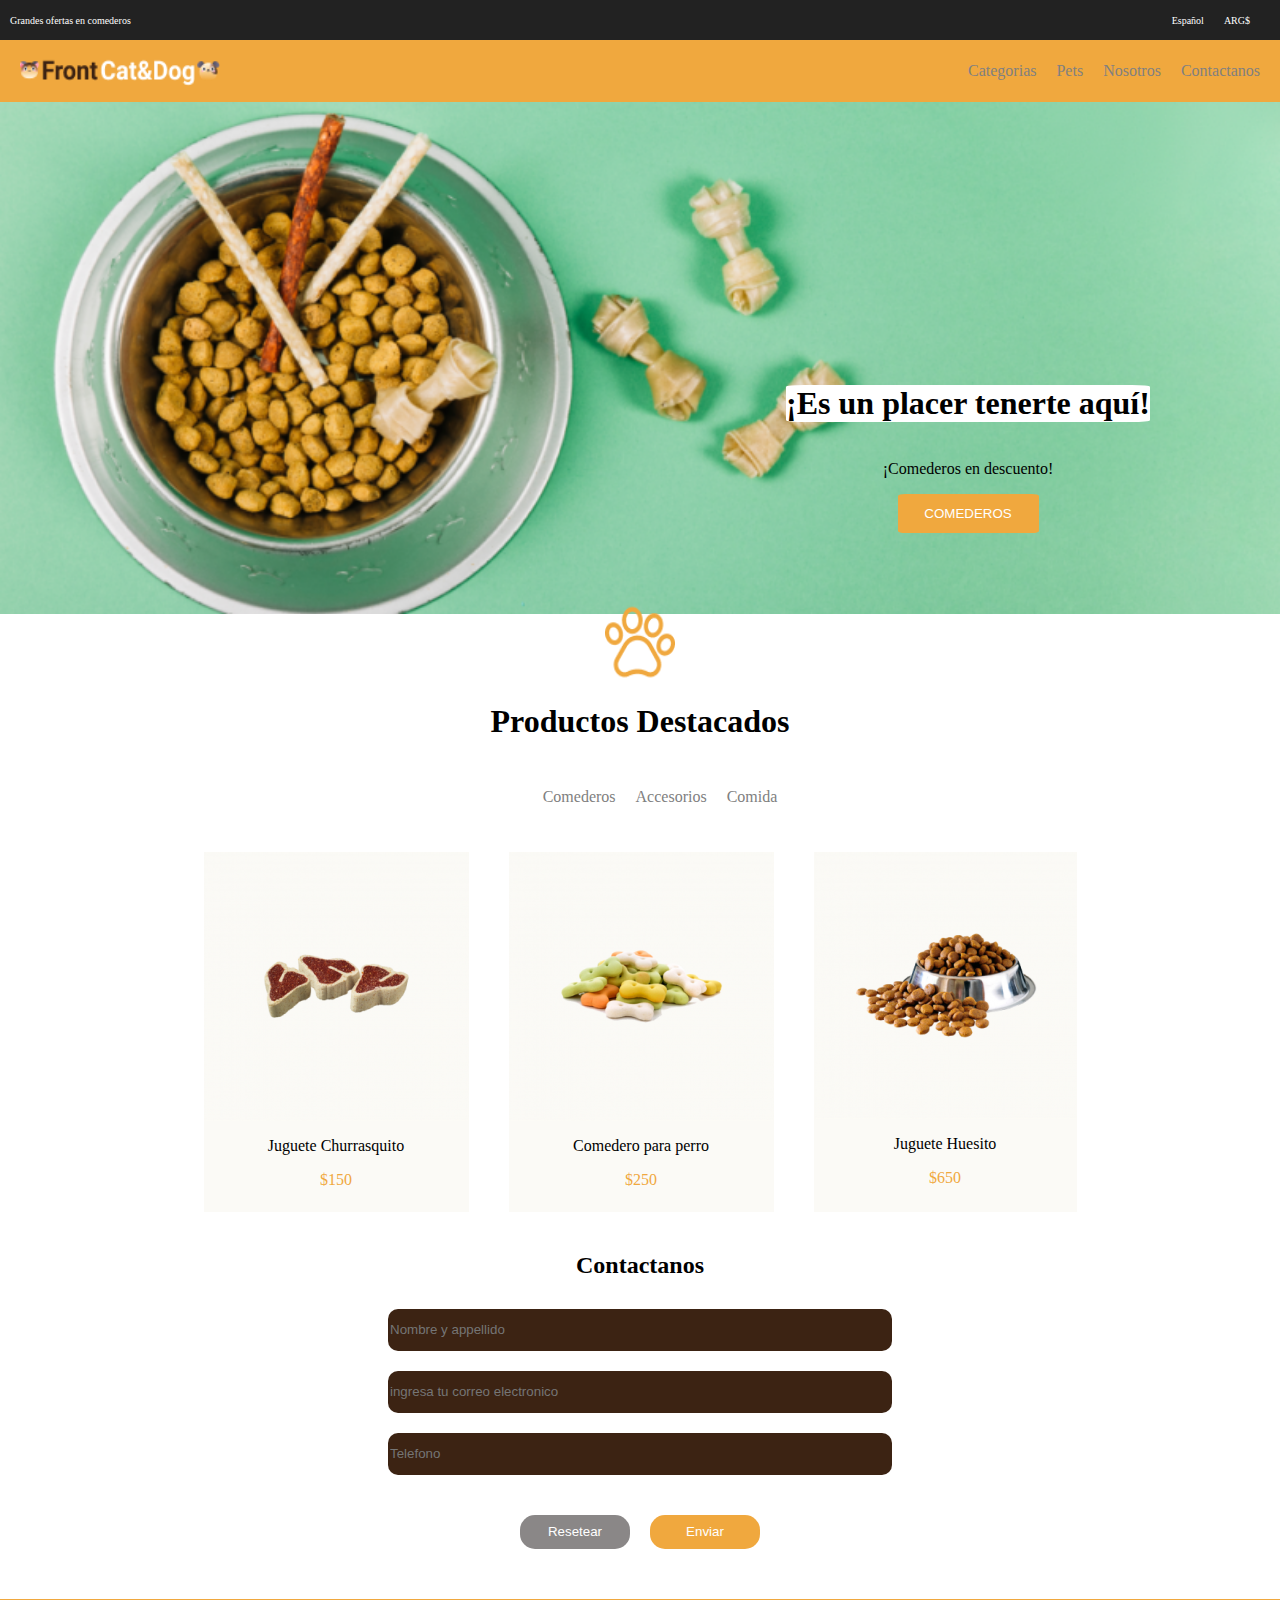
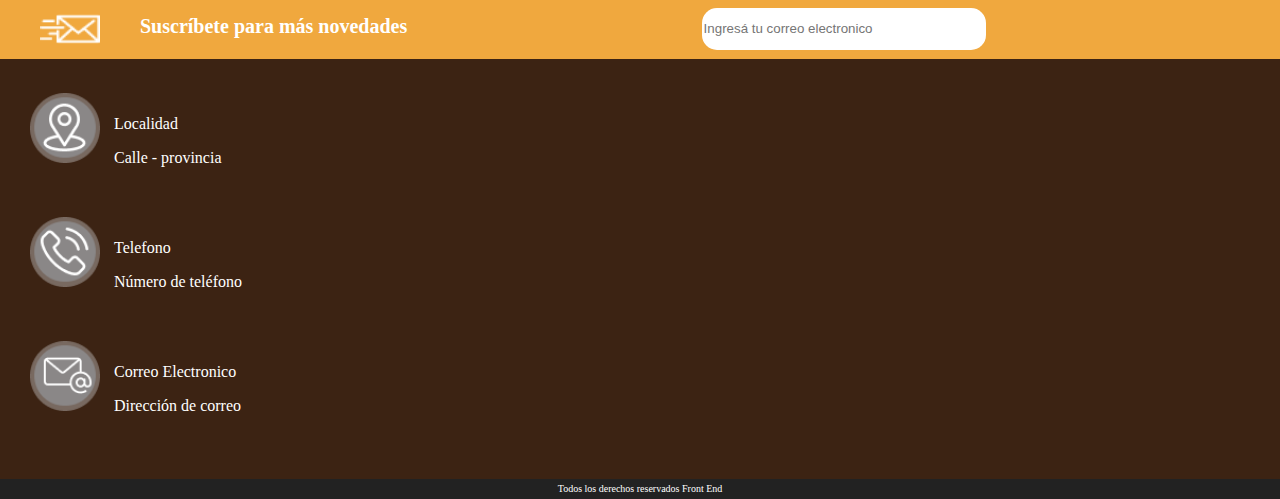
==== Frontend/clase 12/index.html @ 12a91b76 "pets shop con flexbox" ====
<!DOCTYPE html>
<html lang="en">
<head>
  <meta charset="UTF-8">
  <meta http-equiv="X-UA-Compatible" content="IE=edge">
  <meta name="viewport" content="width=device-width, initial-scale=1.0">
  <link rel="stylesheet" href="style.css">
  <title>Document</title>
</head>
<body>
  <header>
    <div class="subHeader">
      <p>Grandes ofertas en comederos</p>
      <div>
        <nav>Español</nav>
        <nav>ARG$</nav>
      </div>
    </div>
    <div class="head">
      <img src="./img/Logo.png" alt="">
      <ul>
        <li>
          <p>Categorias</p>
        </li>
        <li>
          <p>Pets</p>
        </li>
        <li>
          <p>Nosotros</p>
        </li>
        <li>
          <p>Contactanos</p>
        </li>
      </ul>
    </div>
  </header>
  <section class="container">
    <img src="./img/bowl-and-pet-daities-on-green-background_1.png" alt="">
    <div class="container-text">
      <h1>¡Es un placer tenerte aquí! </h1>
      <p>¡Comederos en descuento!</p>
      <button>COMEDEROS</button>
    </div>
  </section>
  <main>
    <div class="main-header">
      <img src="./img/pawprint 1.png" alt="huellita">
      <h1>Productos Destacados</h1>
      <ol>
        <li><a href="">Comederos</a></li>
        <li><a href="">Accesorios</a></li>
        <li><a href="">Comida</a></li>
      </ol>
    </div>
    <section class="carrusel">
      <div>
        <img src="./img/churrasquito.png" alt="">
        <p>Juguete Churrasquito</p>
        <span>$150</span>
      </div>
      <div>
        <img src="./img/Huesito.png" alt="">
        <p>Comedero para perro</p>
        <span>$250</span>
      </div>
      <div>
        <img src="./img/comedero.png" alt="">
        <p>Juguete Huesito</p>
        <span>$650</span>
      </div=>
    </section>
    </main>
  <section >
    <div class="contact">
      <h2>Contactanos</h2>
      <input type="text" placeholder="Nombre y appellido">
      <input type="text" placeholder="ingresa tu correo electronico">
      <input type="text" placeholder="Telefono">
    </div>
    <div class="buttons">
      <button id="button-uno">Resetear</button>
      <button id="button-dos">Enviar</button>
    </div>
  </section>
  <footer>
    <div class="first-footer">
      <div>
        <img src="./img/Group.png" alt="">
        <h2>Suscríbete para más novedades</h2>
      </div>
      <input type="text" placeholder="Ingresá tu correo electronico">
    </div>
    <div class="second-footer">
      <div>
        <img src="./img/Icono.png" alt="">
        <div class=".second-footer_text">
          <p>Localidad</p>
          <p>Calle - provincia</p>
        </div>
      </div>
      <div>
        <img src="./img/calkl.png" alt="">
        <div class=".second-footer_text">
          <p>Telefono</p>
          <p>Número de teléfono</p>
        </div>
      </div>
      <div>
        <img src="./img/mail.png" alt="">
        <div class=".second-footer_text">
          <p>Correo Electronico</p>
          <p>Dirección de correo</p>
        </div>
      </div>
    </div>
    <div class="last-footer">
      <p>Todos los derechos reservados Front End</p>
    </div>
  </footer>
</body>
</html>
---- Frontend/clase 12/style.css ----
body {
  width: 100%;
  height:100vh;
  margin:0;
}
.subHeader {
  display: flex;
  justify-content:space-between;
  background-color: #222222;
  height: 20px;
  color: white;
  font-size: 10px;
  align-items: center;
  padding: 10px;
}
.subHeader div,nav {
  display: flex;
  padding: 10px;
}

.head {
  height:62px;
  color:white;
  background-color:#F0A83E;
  display: flex;
  justify-content:space-between;
}
.head img {
  margin-left: 20px;
  width: 200px;
  height: 30px;
  align-self: center;
}
.head ul,li {
  display: flex;
  padding: 10px;
  align-items:center;
}
.container {
  width:100%;
  height:500px;
}
.container img {
  display: flex;
  width: 100%;
}
.container-text {
  position: relative;
  bottom: 250px;
  left: 60%;
  display: flex;
  flex-direction: column;
  width:400px;
  align-items: center;
}
.container-text h1 {
  background-color:white;
  border-radius: 5%;
}
.container-text button {
  background-color:#F0A83E;
  color:white;
  border: none;
  width:141px;
  height:39px;
  border-radius: 5%;
}
.main-header img {
  width: 70px;
  height:80px;
}
.main-header {
  display:flex;
  flex-direction: column;
  align-items:center
}
.main-header ol,li ,a {
  display: flex;
  text-decoration: none;
  color: gray;
}
.carrusel {
  display: flex;
  justify-content: center;
  height:400px;
}
.carrusel div {
  display: flex;
  flex-direction:column;
  margin:20px;
  align-items: center;
  background-color: #FBFAF6;
}
.carrusel span {
  color:#F0A83E;
}
.contact {
  width: 500px;
  display: flex;
  margin:auto;
  flex-direction: column;
  justify-content:center;
  align-items: center
}
.contact input {
  background-color:#3C2313;
  margin: 10px;
  width:100%;
  height:40px;
  color: white;
  border-radius: 10px;
  border:none
}
.buttons {
  display: flex;
  margin-top: 20px;
  justify-content: center;
}
.buttons button {
  height:34px;
  border-radius:15px;
  margin: 10px;
  width:110px;
  border: none;
  color: white;
}
#button-uno {
  background-color:#8A8787;
}
#button-dos {
  background-color:#F0A83E;
  margin-bottom: 50px;
}

footer {
  height:364px;
  width: 100%;
}
.first-footer {
  height:60px;
  background-color:#F0A83E;
  color:white;
  font-weight:normal;
  display: flex;
  justify-content:space-between;
}
.first-footer div{
  display: flex;
  text-align: center;
}
.first-footer h2 {
  font-size:20px;
}

.first-footer img {
  width : 60px;
  height: 30px;
  padding-right: 20px;
  padding-left:20px;
  margin:auto 20px;
}
.first-footer  input {
  width : 280px;
  height:40px;
  margin:auto;
  border-radius: 15px;
  border: none;
}
.second-footer {
  padding-top: 20px;
  padding-left: 20px;
  height: 400px;
  background-color:#3C2313;
  display: flex;
  flex-direction: column;
}
.second-footer div , .second-footer_text{
  color: white;
  padding:10px;
  display:inline-block;

}
.second-footer img {
  width: 70px;
  height: 70px;
}
.last-footer {
  color: white;
  background-color:#222222;
  text-align: center;
  display: flex;
  align-items: center;
  position: absolute;
  height:20px;
  width: 100%;
  font-size:10px;
  justify-content: center;
}
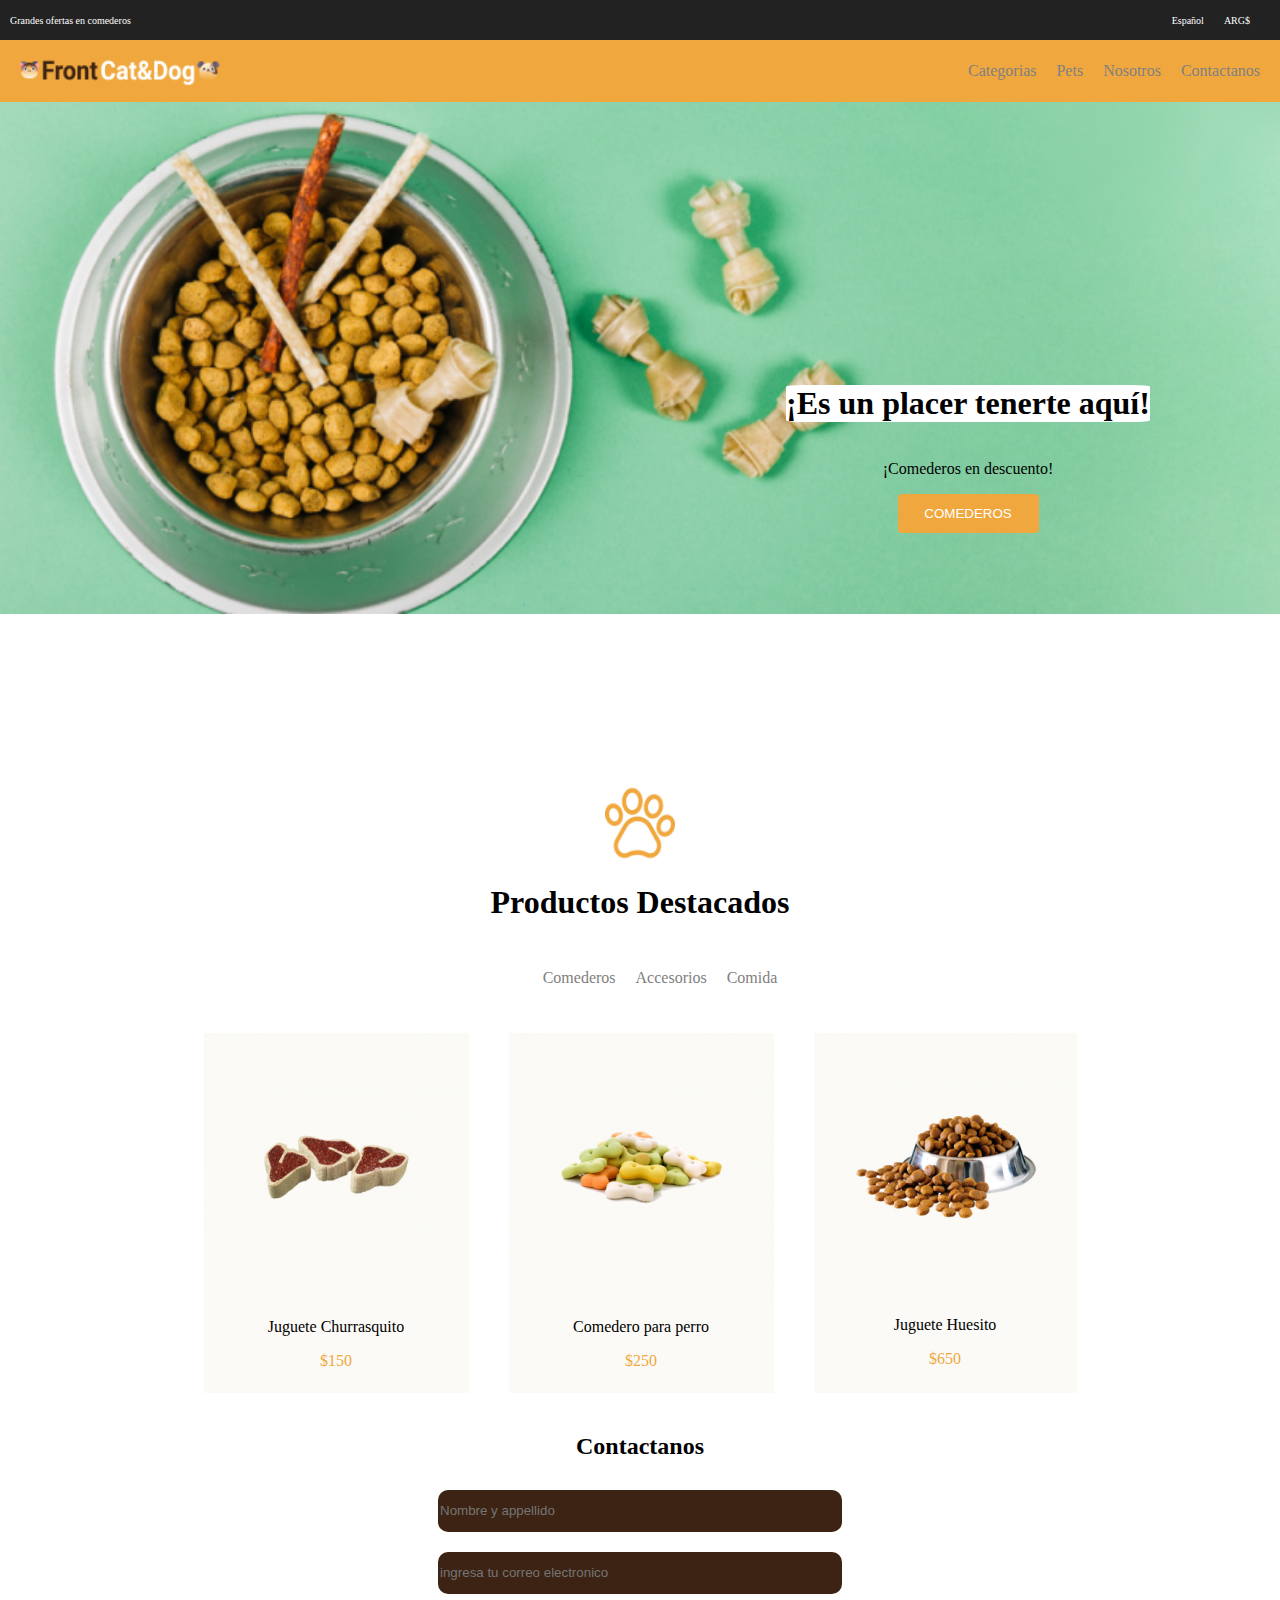
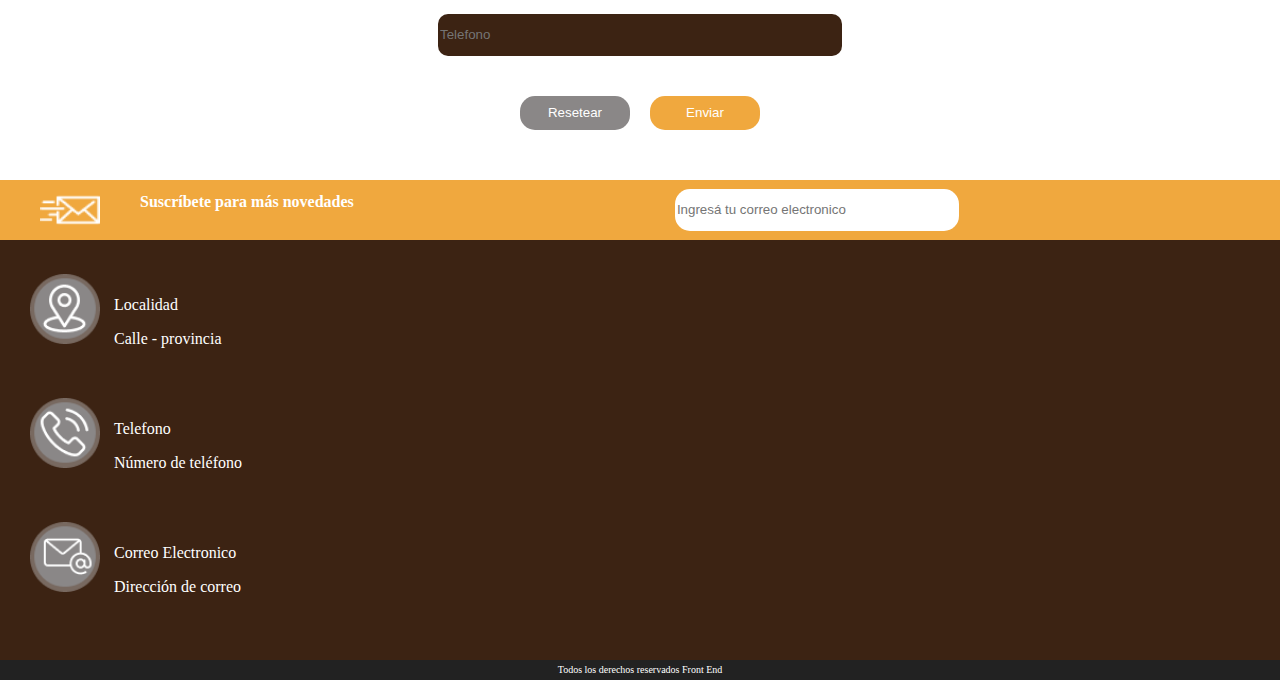
==== commit 58137d69: "clase 15 - petshop with mediaqueris" ====
--- a/Frontend/clase 12/index.html
+++ b/Frontend/clase 12/index.html
@@ -67,7 +67,7 @@
         <img src="./img/comedero.png" alt="">
         <p>Juguete Huesito</p>
         <span>$650</span>
-      </div=>
+      </div>
     </section>
     </main>
   <section >
--- a/Frontend/clase 12/style.css
+++ b/Frontend/clase 12/style.css
@@ -38,7 +38,7 @@
 }
 .container {
   width:100%;
-  height:500px;
+  height:auto;
 }
 .container img {
   display: flex;
@@ -72,7 +72,8 @@
 .main-header {
   display:flex;
   flex-direction: column;
-  align-items:center
+  align-items:center;
+  font-size: 1em;
 }
 .main-header ol,li ,a {
   display: flex;
@@ -95,7 +96,7 @@
   color:#F0A83E;
 }
 .contact {
-  width: 500px;
+  width: 400px;
   display: flex;
   margin:auto;
   flex-direction: column;
@@ -149,7 +150,7 @@
   text-align: center;
 }
 .first-footer h2 {
-  font-size:20px;
+  font-size:1em;
 }
 
 .first-footer img {
@@ -195,4 +196,43 @@
   width: 100%;
   font-size:10px;
   justify-content: center;
+}
+
+@media (max-width:400px) {
+  main {
+    display: flex;
+    flex-direction: column;
+  } 
+  .main-header {
+    width:auto;
+    display: flex;
+    flex-direction: column;
+    text-align:center;
+    justify-content: center;
+  }
+  .head ul {
+    display: none;
+  }
+  .container {
+    height:200px
+  }
+  .container-text {
+    bottom: 153px;
+    left: 14%;
+  }
+  .container-text h1, .container-text p{
+    font-size:0.8em;
+  }
+  
+  .carrusel{
+    display: flex;
+    flex-direction: column;
+    height: 100%;
+  }
+  /* .contact {
+    position: fixed;
+  } */
+  .first-footer div h2{
+    font-size:10px
+  }
 }